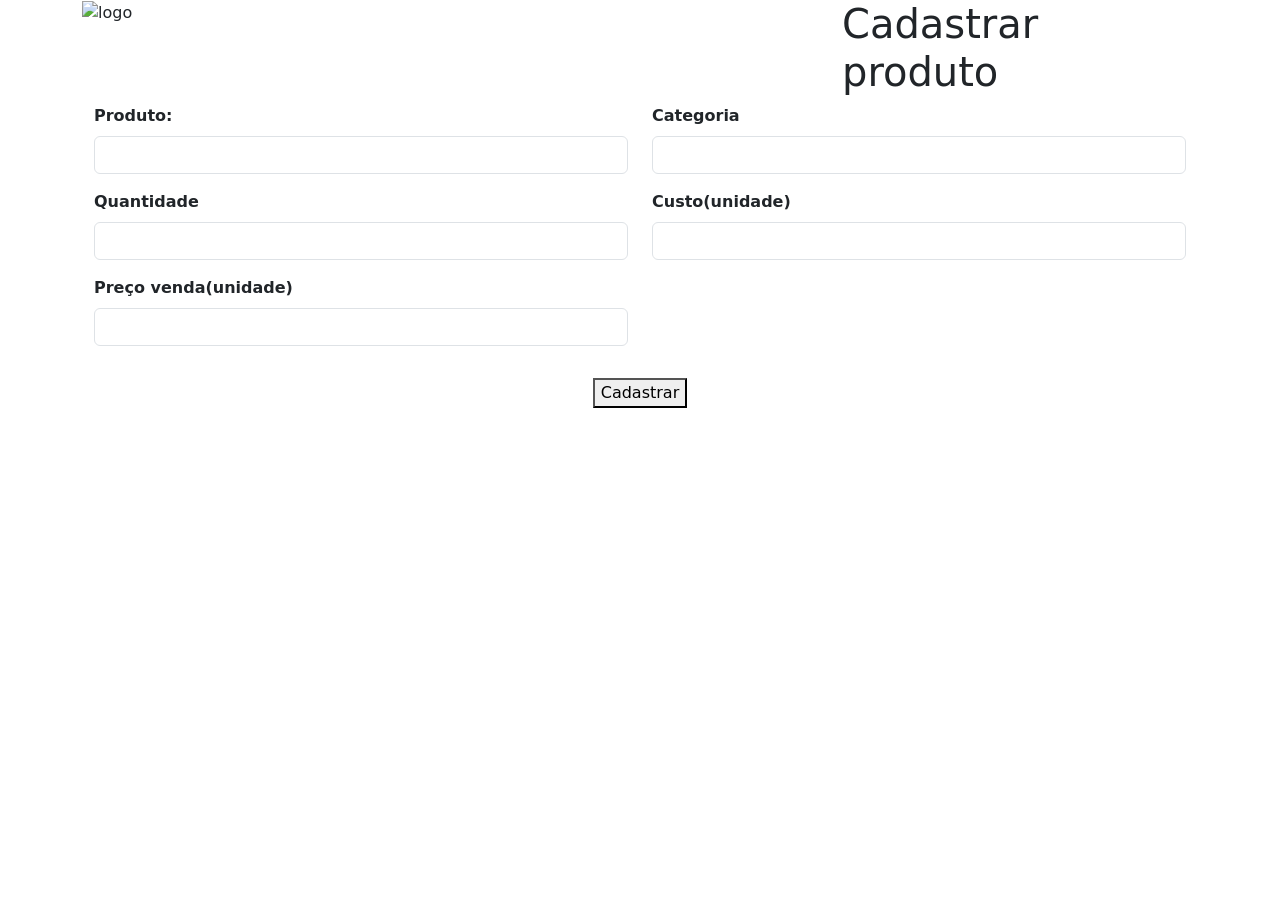
==== cadastrar.html @ d235275d "Add files via upload" ====
<!DOCTYPE html>
<html lang="pt-br">

<head>
    <meta charset="UTF-8">
    <meta name="viewport" content="width=device-width, initial-scale=1.0">
    <link rel="shortcut icon" href="assets/img/logo.png" type="image/x-icon">
    
    <link rel="stylesheet" href="https://cdn.jsdelivr.net/npm/bootstrap-icons@1.13.1/font/bootstrap-icons.min.css">
    <!--Link CDN bootstrap-->
    <link href="https://cdn.jsdelivr.net/npm/bootstrap@5.3.8/dist/css/bootstrap.min.css" rel="stylesheet"
        integrity="sha384-sRIl4kxILFvY47J16cr9ZwB07vP4J8+LH7qKQnuqkuIAvNWLzeN8tE5YBujZqJLB" crossorigin="anonymous">
    <!--Link CSS-->
    <link rel="stylesheet" href="assets/css/style.css">
    <title>Cadastrar novo produto</title>
</head>

<body>
    <header class="container-fluid">
        <div class="container text center">
            <div class="row">

                <div class="col">
                    <img src="assets/img/logo.png" alt="logo" class="img-fluid">
                </div>
                <div class="col d-flex justify-content-start align-items-evenly mt-5">
                    <a href="index.html" class="mt-4 text-white fw-semibold fs-5 text-capitalize">
                    <i class="bi bi-house-door"></i>
                    home
                    </a>
                </div>
                <div class="col">
                    <h1>Cadastrar produto</h1>
                </div>
            </div>
        </div>
    </header>
    <main> <!-- Formulário de cadastro-->
        <div class="container">
            <div class="row">
                <div class="col">
                    <form action="" method="post" class="container-fluid form-edit">
                        <div class="row">
                            <div class="col mb-3">
                                <label for="product" class="form-label fw-bold">Produto:</label>
                                <input type="text" class="form-control" id="product"
                                    placeholder="">
                            </div>
                            <div class="col mb-3">
                                <label for="category" class="form-label fw-bold">Categoria</label>
                                <input type="text" class="form-control" id="category"
                                    placeholder="">
                            </div>
                        </div>

                        <div class="row">
                            <div class="col mb-3">
                                <label for="amount" class="form-label fw-bold">Quantidade</label>
                                <input type="email" class="form-control" id="amount"
                                    placeholder="" >
                            </div>
                            <div class="col mb-3">
                                <label for="cost-price" class="form-label fw-bold">Custo(unidade)</label>
                                <input type="email" class="form-control" id="cost-price"
                                    placeholder="">
                            </div>
                        </div>
                        <div class="row">
                            <div class="col-6 mb-3">
                                <label for="sale-price" class="form-label fw-bold">Preço venda(unidade)</label>
                                <input type="number" class="form-control" id="sale-price"
                                    placeholder="">
                            </div>                            
                        </div>
                            <div class="row">
                            <div class="col m-3 d-flex justify-content-center align-items-center">
                                <button type="button" class="button-cadastrar">Cadastrar</button>
                                
                            </div>                            
                        </div>

                    </form>
                </div>
            </div>
    </main>
    <footer> <!-- Rodapé-->
        <div class="container-fluid text-center">
            <div class="row">
                <div class="col d-flex justify-content-center align-items-center p-4">
                    <p class="text-white fw-semibold">
                        Projeto integrador
                    </p>
                </div>
            </div>

        </div>
    </footer>



    <!--Link CDN bootstrap-->
    <script src="https://cdn.jsdelivr.net/npm/bootstrap@5.3.8/dist/js/bootstrap.bundle.min.js"></script>
</body>

</html>
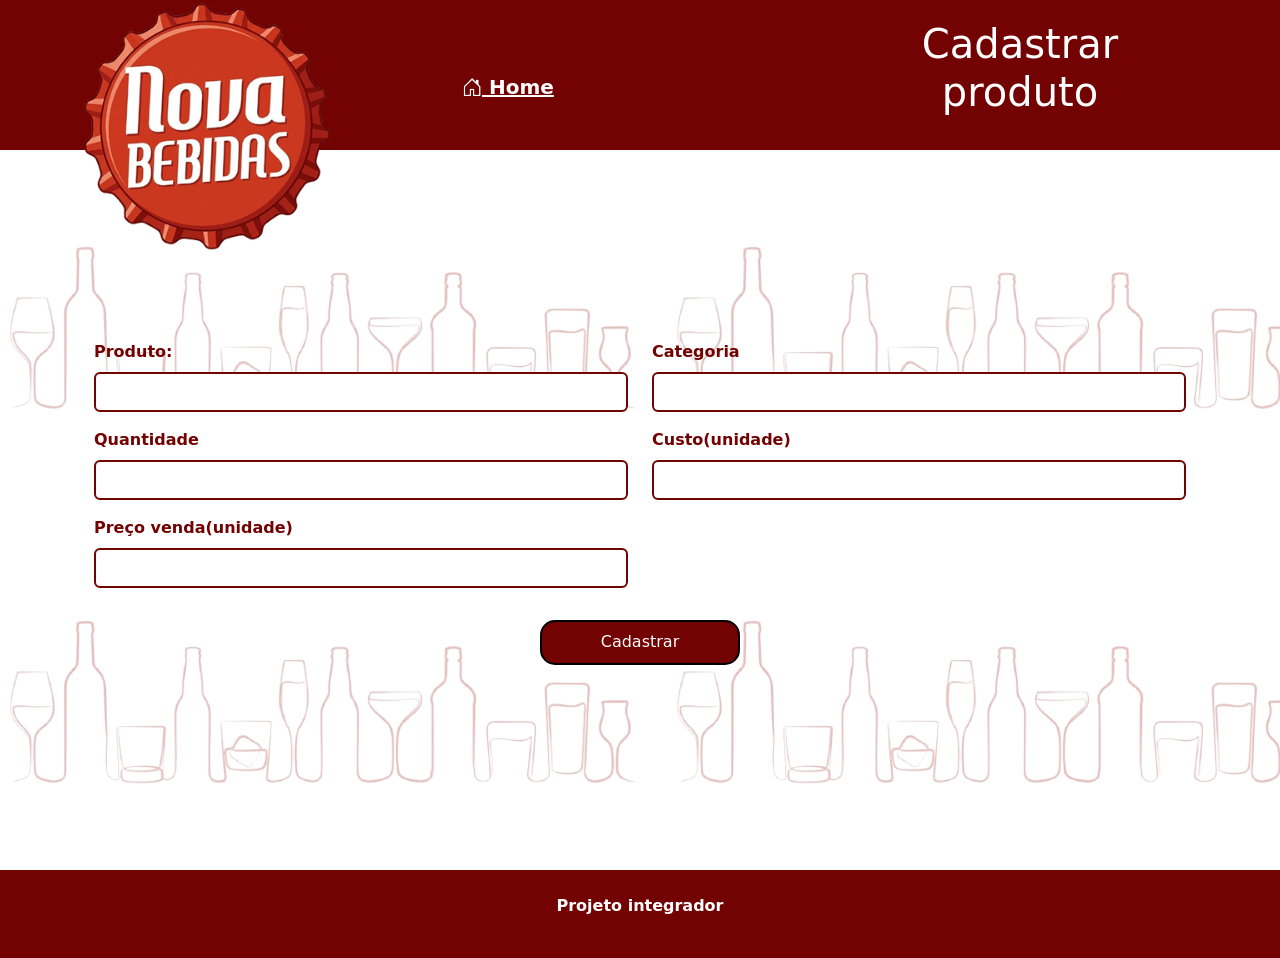
==== commit a4d5976e: "Fix file paths for logo and stylesheets Updated file paths for logo and stylesheet in cadastrar.html" ====
--- a/cadastrar.html
+++ b/cadastrar.html
@@ -4,14 +4,14 @@
 <head>
     <meta charset="UTF-8">
     <meta name="viewport" content="width=device-width, initial-scale=1.0">
-    <link rel="shortcut icon" href="assets/img/logo.png" type="image/x-icon">
+    <link rel="shortcut icon" href="logo.png" type="image/x-icon">
     
     <link rel="stylesheet" href="https://cdn.jsdelivr.net/npm/bootstrap-icons@1.13.1/font/bootstrap-icons.min.css">
     <!--Link CDN bootstrap-->
     <link href="https://cdn.jsdelivr.net/npm/bootstrap@5.3.8/dist/css/bootstrap.min.css" rel="stylesheet"
         integrity="sha384-sRIl4kxILFvY47J16cr9ZwB07vP4J8+LH7qKQnuqkuIAvNWLzeN8tE5YBujZqJLB" crossorigin="anonymous">
     <!--Link CSS-->
-    <link rel="stylesheet" href="assets/css/style.css">
+    <link rel="stylesheet" href="style.css">
     <title>Cadastrar novo produto</title>
 </head>
 
@@ -21,7 +21,7 @@
             <div class="row">
 
                 <div class="col">
-                    <img src="assets/img/logo.png" alt="logo" class="img-fluid">
+                    <img src="logo.png" alt="logo" class="img-fluid">
                 </div>
                 <div class="col d-flex justify-content-start align-items-evenly mt-5">
                     <a href="index.html" class="mt-4 text-white fw-semibold fs-5 text-capitalize">
@@ -102,4 +102,4 @@
     <script src="https://cdn.jsdelivr.net/npm/bootstrap@5.3.8/dist/js/bootstrap.bundle.min.js"></script>
 </body>
 
-</html>+</html>
--- a/style.css
+++ b/style.css
@@ -0,0 +1,184 @@
+*{
+    padding: 0;
+    padding: 0;
+    box-sizing: border-box;
+}
+body{
+    height: 100vh;
+}
+header{
+    background-color: #730202;
+    height: 150px;
+    position: relative;
+    z-index: 1;
+    width: 100vw;
+    }
+img{    
+    width: 250px;
+    height: 250px;
+     }
+h1{
+    color: rgb(255, 255, 255);
+    padding: 20px;
+    text-align: center; 
+    
+}
+main{
+    display: flex;
+    flex-direction: row;
+    flex-wrap: wrap;
+    gap: 130px;
+    justify-content: center;
+    align-items: center;
+    background:linear-gradient(rgba(255,255,255,0.7), rgba(255,255,255,0.7)), url("background.png");
+    background-size:auto;
+    height:80vh;
+    
+
+}
+.button{
+    min-width: 200px;    
+    min-height: 200px;   
+    margin-top: 100px;
+    margin-bottom: 100px;
+    border-radius: 15px; 
+    background-color: #730202;
+    color: white;
+    font-size: 1.5rem;
+    font-weight: 600;
+    cursor: pointer;
+    i{
+        font-size: 40px;
+        margin-top: 10px;
+    }
+}
+footer{
+    min-height: 80px;
+    background-color: #730202;
+
+
+}
+.form-label{
+    color: #730202;
+}
+
+.form-control{
+    border: solid 2px #730202;
+}
+
+/* Remove o padrão do navegador e adiciona uma borda personalizada */
+.form-control:focus, textarea:focus, select:focus {
+    outline: none; /* Remove o outline azul padrão */
+    border: 2px solid #730202; /* Define nova cor de borda */
+    box-shadow: 0 0 5px rgba(115, 2, 2, 0.5); /* Efeito de sombra (opcional) */
+}
+.button-cadastrar{
+    background-color: #730202;
+    color: white;
+    width: 200px;
+    border: 2px solid #000000;
+    height: 45px;
+    font-weight: 500;
+    border-radius: 15px;
+}
+.button-cadastrar:hover{
+    background-color: #7302027d;
+    color: white;
+    width: 200px;
+    
+ 
+}
+
+.table-responsive{
+    border:2px solid #730202;
+    border-radius: 20px;
+    
+}
+.header-color{
+    color: #730202;
+}
+tbody tr td{
+    color: #730202;
+}
+.button-edit-delete{
+    color:#730202;
+    border: none;
+    background-color: transparent;
+    text-decoration: underline;
+    font-weight: bold;
+}
+.modal-edit{
+    min-height: 500px;   
+    border: 2px solid #730202;
+    border-radius: 20px;   
+
+   
+    
+
+
+}
+h3{
+    color: #730202;
+    text-decoration: underline;
+    margin-top: 30px;
+    margin-bottom: 60px;
+}
+  
+.modal-delete{
+    min-height: 200px;
+    min-width: 500px;
+    border: 2px solid #730202;
+    border-radius: 20px;
+
+    p{
+        color: #730202;
+        text-align: center;
+    }
+
+}
+
+.button-save{
+    background-color: #730202;
+    color: white;
+    width: 200px;
+    border: 2px solid #000000;
+    height: 45px;
+    font-weight: 500;
+    border-radius: 15px;
+}
+.button-save:hover{
+    background-color: #7302027d;
+    color: white;
+    width: 200px;
+
+}
+.button-cancel{
+    width: 200px;
+    height: 45px;
+    background: transparent;
+    color: #730202;
+    font-weight: 500;
+    border: 2px solid #730202;
+    border-radius: 15px;
+}
+.button-cancel:hover{
+     background-color: #7302021a;
+}
+@media(max-width:720px){
+    img{
+        
+        position: absolute;
+        width: 90px;
+        height: 90px;
+        left: 10%;
+        top: 10px;                  
+        z-index: 10;
+
+    }
+    
+
+
+ 
+
+
+}
